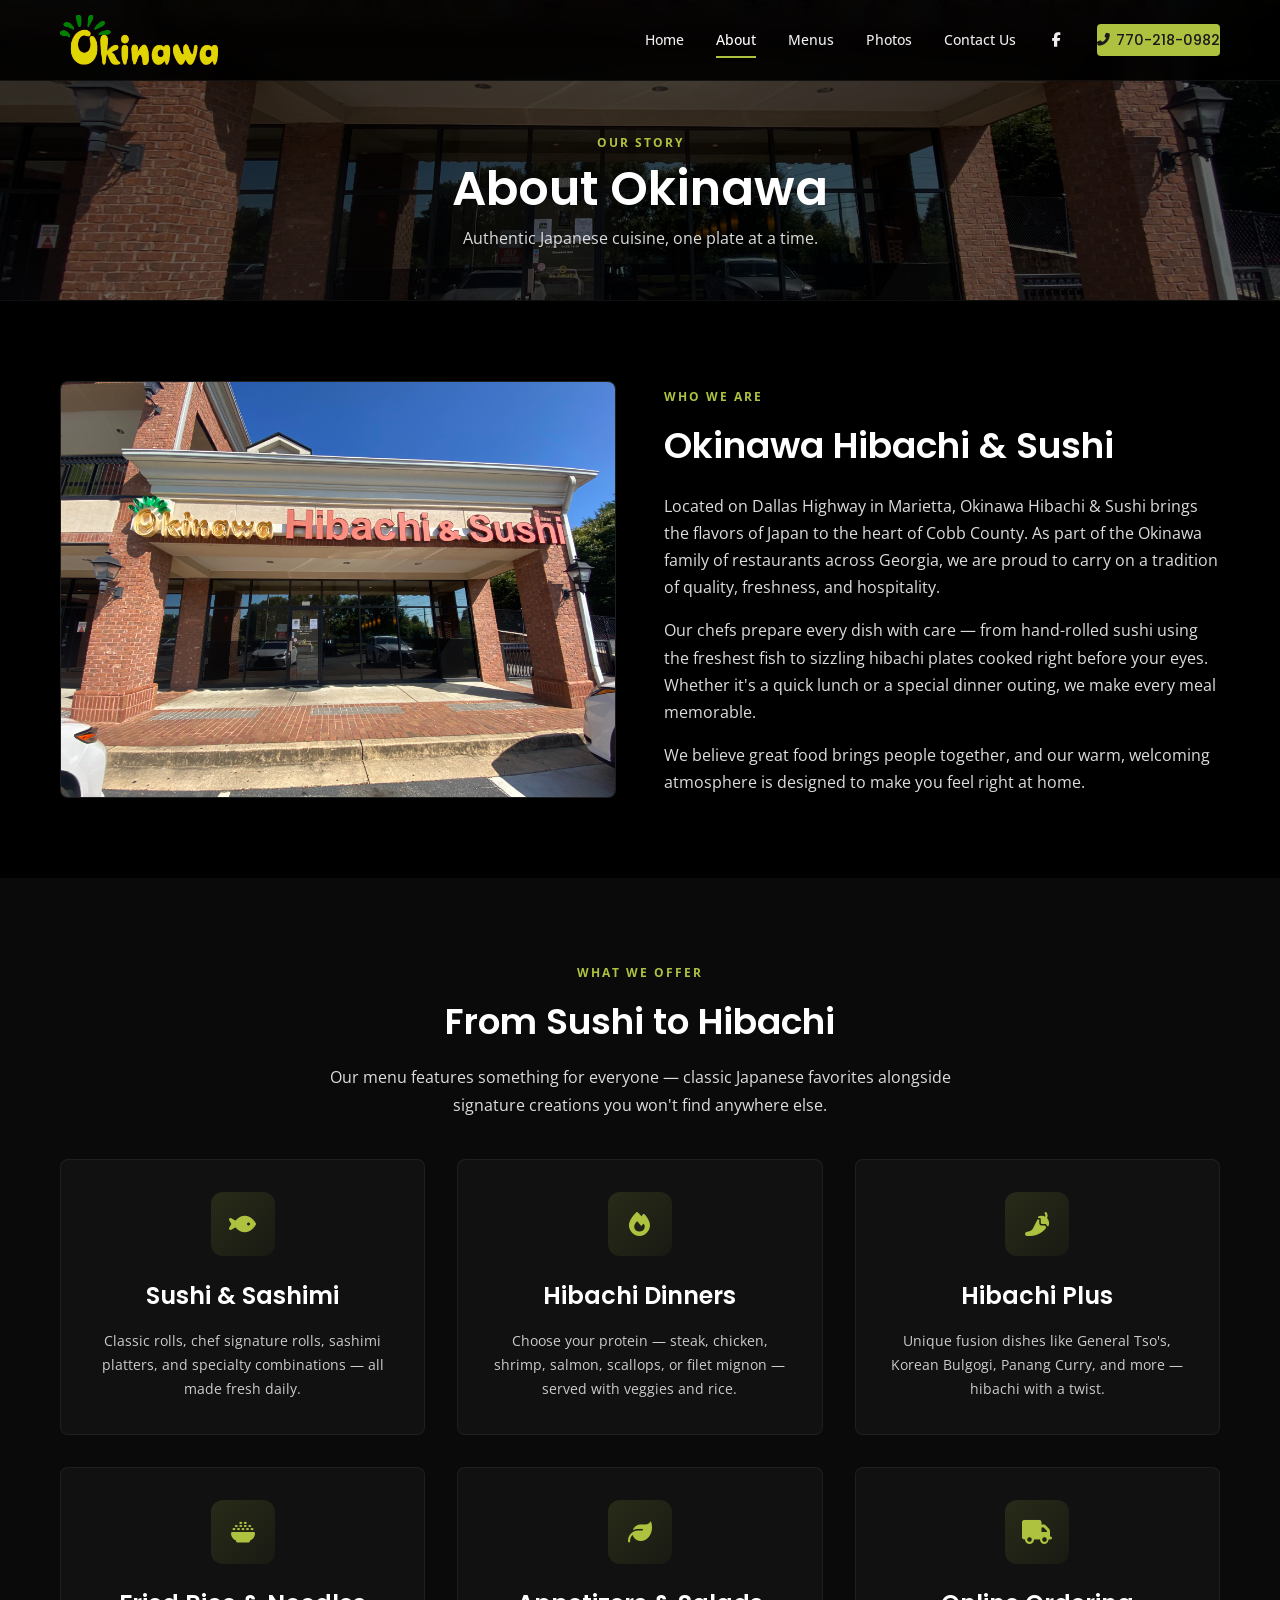
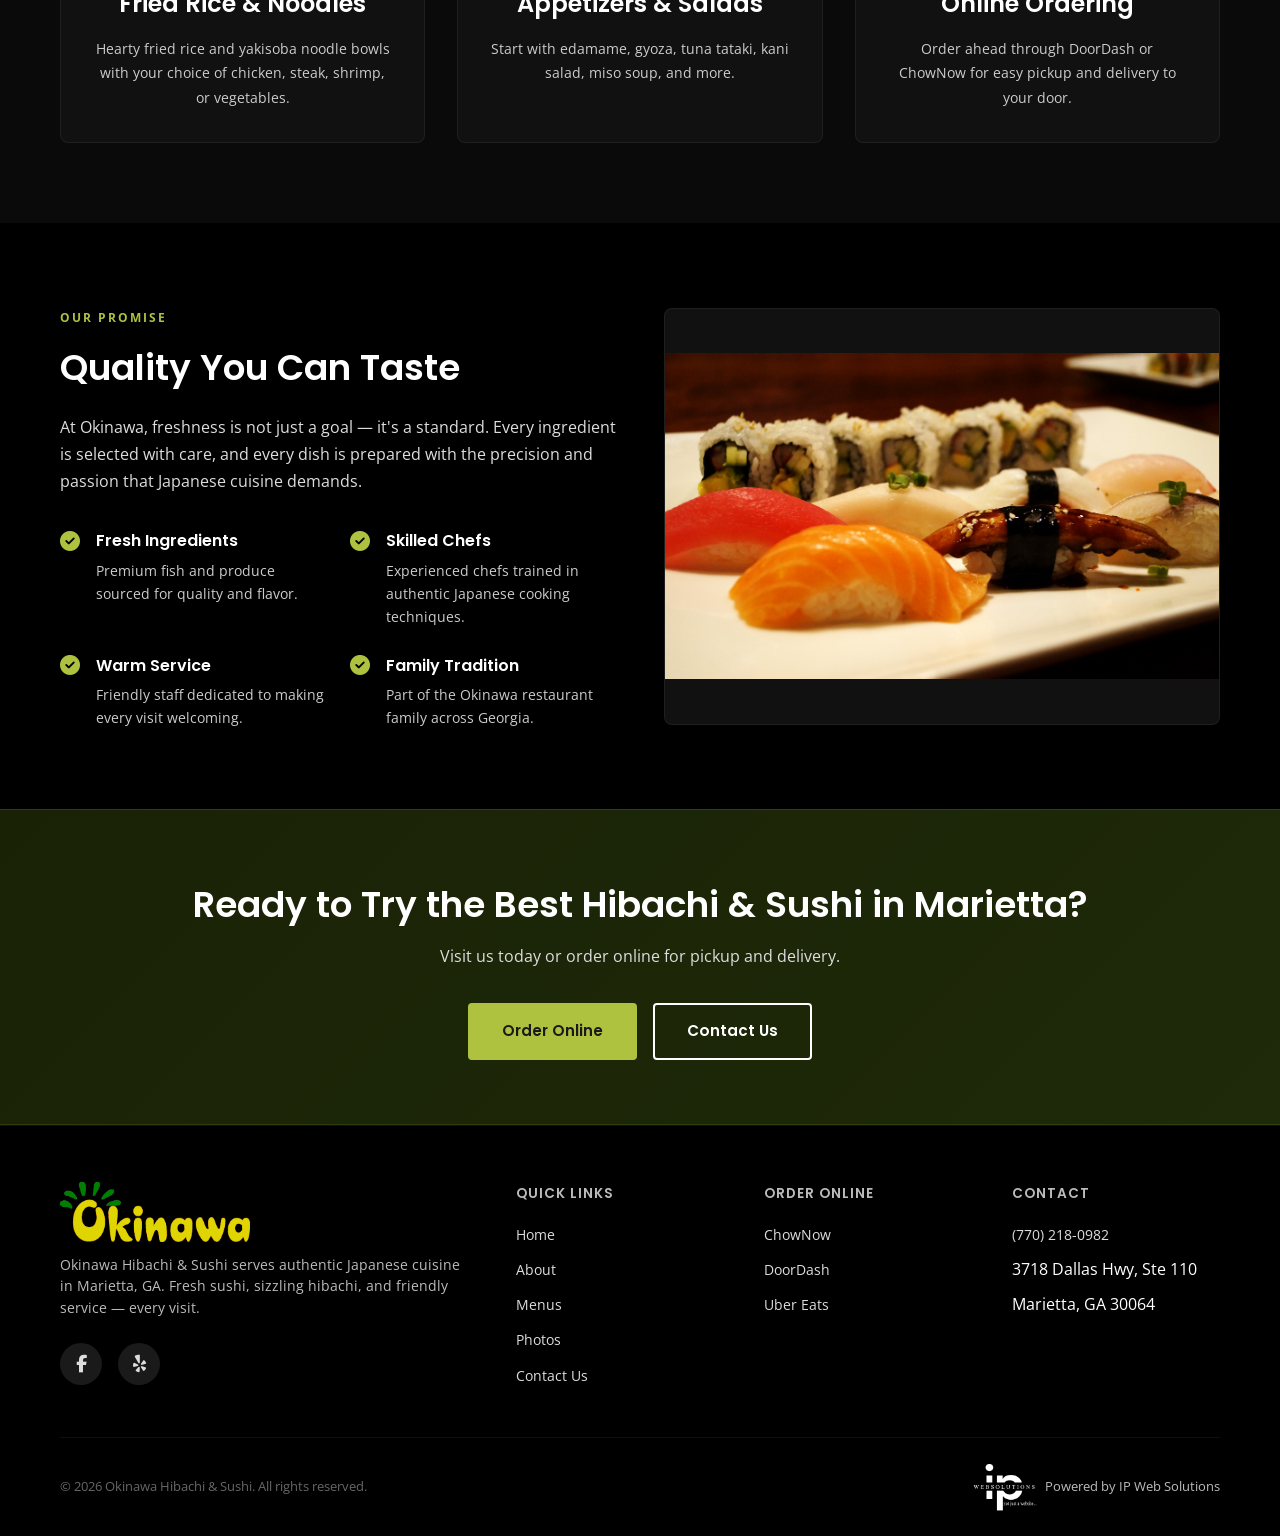
==== about.html @ beeb333f "Update site with new photos, SEO, GA4, and audit fixes - Add 26 new food photos from Serene (optimiz" ====
<!DOCTYPE html>
<html lang="en">
<head>
  <meta charset="UTF-8">
  <meta name="viewport" content="width=device-width, initial-scale=1.0">
  <title>About | Okinawa Hibachi &amp; Sushi — Marietta, GA</title>
  <meta name="description" content="Learn about Okinawa Hibachi &amp; Sushi in Marietta, GA. Authentic Japanese hibachi and sushi with fresh ingredients and expert preparation.">
  <link rel="canonical" href="https://okinawamarietta.com/about.html">
  <meta property="og:title" content="About | Okinawa Hibachi &amp; Sushi — Marietta, GA">
  <meta property="og:description" content="Learn about Okinawa Hibachi &amp; Sushi in Marietta, GA. Authentic Japanese hibachi and sushi with fresh ingredients and expert preparation.">
  <meta property="og:image" content="https://okinawamarietta.com/images/serene/storefront.jpg">
  <meta property="og:url" content="https://okinawamarietta.com/about.html">
  <meta property="og:type" content="website">
  <meta name="twitter:card" content="summary_large_image">
  <meta name="twitter:title" content="About | Okinawa Hibachi &amp; Sushi — Marietta, GA">
  <meta name="twitter:description" content="Learn about Okinawa Hibachi &amp; Sushi in Marietta, GA. Authentic Japanese hibachi and sushi with fresh ingredients and expert preparation.">
  <meta name="twitter:image" content="https://okinawamarietta.com/images/serene/storefront.jpg">
  <link rel="icon" type="image/png" sizes="32x32" href="favicon-32x32.png">
  <link rel="icon" type="image/png" sizes="16x16" href="favicon-16x16.png">
  <link rel="apple-touch-icon" sizes="180x180" href="apple-touch-icon.png">
  <link rel="preconnect" href="https://fonts.googleapis.com">
  <link rel="preconnect" href="https://fonts.gstatic.com" crossorigin>
  <link href="https://fonts.googleapis.com/css2?family=Open+Sans:wght@300;400;500;600;700&family=Poppins:wght@400;500;600;700;800&display=swap" rel="stylesheet">
  <link rel="stylesheet" href="https://cdnjs.cloudflare.com/ajax/libs/font-awesome/6.5.1/css/all.min.css">
  <link rel="stylesheet" href="css/styles.css?v=7179d9b1">
</head>
<body>

  <!-- Header -->
  <header class="header">
    <nav class="nav container">
      <a href="index.html" class="nav-logo"><img src="images/okinawa-logo.png" alt="Okinawa Hibachi &amp; Sushi" class="nav-logo-img"></a>
      <div class="nav-links">
        <a href="index.html">Home</a>
        <a href="about.html" class="active">About</a>
        <a href="menu.html">Menus</a>
        <a href="photos.html">Photos</a>
        <a href="contact.html">Contact Us</a>
        <a href="https://www.facebook.com/p/Okinawa-Hibachi-Sushi-100067176165063/" target="_blank" class="nav-social"><i class="fab fa-facebook-f"></i></a>
        <a href="tel:+17702180982" class="nav-phone"><i class="fas fa-phone-alt"></i> 770-218-0982</a>
      </div>
      <button class="hamburger" aria-label="Toggle menu">
        <span></span><span></span><span></span>
      </button>
    </nav>
    <div class="nav-overlay"></div>
  </header>

  <!-- Page Header -->
  <section class="page-header">
    <div class="page-header-bg" style="background-image:url('images/serene/storefront.jpg')"></div>
    <div class="container" style="position:relative;z-index:1;">
      <span class="section-badge">Our Story</span>
      <h1>About Okinawa</h1>
      <p>Authentic Japanese cuisine, one plate at a time.</p>
    </div>
  </section>

  <!-- About Content -->
  <section class="section-dark">
    <div class="container">
      <div class="about-grid">
        <div class="about-img reveal">
          <img src="images/serene/storefront.jpg" alt="Okinawa Hibachi &amp; Sushi storefront in Marietta, GA">
        </div>
        <div class="about-text reveal">
          <span class="section-badge">Who We Are</span>
          <h2>Okinawa Hibachi &amp; Sushi</h2>
          <p>Located on Dallas Highway in Marietta, Okinawa Hibachi &amp; Sushi brings the flavors of Japan to the heart of Cobb County. As part of the Okinawa family of restaurants across Georgia, we are proud to carry on a tradition of quality, freshness, and hospitality.</p>
          <p>Our chefs prepare every dish with care — from hand-rolled sushi using the freshest fish to sizzling hibachi plates cooked right before your eyes. Whether it's a quick lunch or a special dinner outing, we make every meal memorable.</p>
          <p>We believe great food brings people together, and our warm, welcoming atmosphere is designed to make you feel right at home.</p>
        </div>
      </div>
    </div>
  </section>

  <!-- What We Offer -->
  <section class="section-alt">
    <div class="container text-center">
      <span class="section-badge">What We Offer</span>
      <h2 class="section-heading">From Sushi to Hibachi</h2>
      <p class="section-sub mx-auto">Our menu features something for everyone — classic Japanese favorites alongside signature creations you won't find anywhere else.</p>
    </div>
    <div class="container">
      <div class="features-grid">
        <div class="feature-card reveal">
          <div class="feature-icon"><i class="fas fa-fish"></i></div>
          <h3>Sushi &amp; Sashimi</h3>
          <p>Classic rolls, chef signature rolls, sashimi platters, and specialty combinations — all made fresh daily.</p>
        </div>
        <div class="feature-card reveal">
          <div class="feature-icon"><i class="fas fa-fire"></i></div>
          <h3>Hibachi Dinners</h3>
          <p>Choose your protein — steak, chicken, shrimp, salmon, scallops, or filet mignon — served with veggies and rice.</p>
        </div>
        <div class="feature-card reveal">
          <div class="feature-icon"><i class="fas fa-pepper-hot"></i></div>
          <h3>Hibachi Plus</h3>
          <p>Unique fusion dishes like General Tso's, Korean Bulgogi, Panang Curry, and more — hibachi with a twist.</p>
        </div>
        <div class="feature-card reveal">
          <div class="feature-icon"><i class="fas fa-bowl-rice"></i></div>
          <h3>Fried Rice &amp; Noodles</h3>
          <p>Hearty fried rice and yakisoba noodle bowls with your choice of chicken, steak, shrimp, or vegetables.</p>
        </div>
        <div class="feature-card reveal">
          <div class="feature-icon"><i class="fas fa-leaf"></i></div>
          <h3>Appetizers &amp; Salads</h3>
          <p>Start with edamame, gyoza, tuna tataki, kani salad, miso soup, and more.</p>
        </div>
        <div class="feature-card reveal">
          <div class="feature-icon"><i class="fas fa-truck"></i></div>
          <h3>Online Ordering</h3>
          <p>Order ahead through DoorDash or ChowNow for easy pickup and delivery to your door.</p>
        </div>
      </div>
    </div>
  </section>

  <!-- Values -->
  <section class="section-dark">
    <div class="container">
      <div class="about-grid">
        <div class="about-text reveal">
          <span class="section-badge">Our Promise</span>
          <h2>Quality You Can Taste</h2>
          <p>At Okinawa, freshness is not just a goal — it's a standard. Every ingredient is selected with care, and every dish is prepared with the precision and passion that Japanese cuisine demands.</p>
          <div class="values-grid">
            <div class="value-item">
              <i class="fas fa-check-circle"></i>
              <div>
                <h4>Fresh Ingredients</h4>
                <p>Premium fish and produce sourced for quality and flavor.</p>
              </div>
            </div>
            <div class="value-item">
              <i class="fas fa-check-circle"></i>
              <div>
                <h4>Skilled Chefs</h4>
                <p>Experienced chefs trained in authentic Japanese cooking techniques.</p>
              </div>
            </div>
            <div class="value-item">
              <i class="fas fa-check-circle"></i>
              <div>
                <h4>Warm Service</h4>
                <p>Friendly staff dedicated to making every visit welcoming.</p>
              </div>
            </div>
            <div class="value-item">
              <i class="fas fa-check-circle"></i>
              <div>
                <h4>Family Tradition</h4>
                <p>Part of the Okinawa restaurant family across Georgia.</p>
              </div>
            </div>
          </div>
        </div>
        <div class="about-img reveal">
          <img loading="lazy" src="images/serene/nigiri-closeup-2.jpg" alt="Nigiri sushi closeup">
        </div>
      </div>
    </div>
  </section>

  <!-- CTA -->
  <section class="cta-section">
    <div class="container reveal">
      <h2>Ready to Try the Best Hibachi &amp; Sushi in Marietta?</h2>
      <p>Visit us today or order online for pickup and delivery.</p>
      <div style="display:flex;gap:1rem;justify-content:center;flex-wrap:wrap;margin-top:1.5rem;">
        <a href="https://order.online/store/OkinawaHibachiandSushi-214505" target="_blank" class="btn btn-primary">Order Online</a>
        <a href="contact.html" class="btn btn-secondary">Contact Us</a>
      </div>
    </div>
  </section>

  <!-- Footer -->
  <footer class="footer">
    <div class="container">
      <div class="footer-grid">
        <div class="footer-about">
          <div class="footer-logo"><img src="images/okinawa-logo.png" alt="Okinawa Hibachi &amp; Sushi" class="footer-logo-img"></div>
          <p>Okinawa Hibachi &amp; Sushi serves authentic Japanese cuisine in Marietta, GA. Fresh sushi, sizzling hibachi, and friendly service — every visit.</p>
          <div class="social-links">
            <a href="https://www.facebook.com/p/Okinawa-Hibachi-Sushi-100067176165063/" target="_blank" class="social-link" aria-label="Facebook"><i class="fab fa-facebook-f"></i></a>

            <a href="https://www.yelp.com/biz/okinawa-hibachi-and-sushi-marietta" target="_blank" class="social-link" aria-label="Yelp"><i class="fab fa-yelp"></i></a>
          </div>
        </div>
        <div class="footer-col">
          <h4>Quick Links</h4>
          <ul>
            <li><a href="index.html">Home</a></li>
            <li><a href="about.html">About</a></li>
            <li><a href="menu.html">Menus</a></li>
            <li><a href="photos.html">Photos</a></li>
            <li><a href="contact.html">Contact Us</a></li>
          </ul>
        </div>
        <div class="footer-col">
          <h4>Order Online</h4>
          <ul>
            <li><a href="https://order.online/store/OkinawaHibachiandSushi-214505" target="_blank">ChowNow</a></li>
            <li><a href="https://www.doordash.com/store/okinawa-hibachi-and-sushi-marietta-214505/" target="_blank">DoorDash</a></li>
            <li><a href="https://www.ubereats.com/store/okinawa-hibachi-and-sushi-marietta/-2jIXX8yRQKUT7azbcEYQg" target="_blank">Uber Eats</a></li>
          </ul>
        </div>
        <div class="footer-col">
          <h4>Contact</h4>
          <ul>
            <li><a href="tel:+17702180982" class="tel-link">(770) 218-0982</a></li>
            <li>3718 Dallas Hwy, Ste 110</li>
            <li>Marietta, GA 30064</li>
          </ul>
        </div>
      </div>
      <div class="footer-bottom">
        <span>&copy; 2026 Okinawa Hibachi &amp; Sushi. All rights reserved.</span>
        <a href="https://ipwebsolutions.com" target="_blank"><img src="images/ipw-logo-white.webp" alt="IP Web Solutions" class="ipw-logo"> Powered by IP Web Solutions</a>
      </div>
    </div>
  </footer>

  <button class="back-to-top" aria-label="Back to top"><i class="fas fa-chevron-up"></i></button>

  <div class="modal-overlay" id="modalOverlay">
    <div class="modal">
      <div class="modal-icon"><i class="fas fa-check"></i></div>
      <h3>Success</h3>
      <p>Your message has been sent.</p>
      <button class="btn btn-primary" onclick="closeModal()">Got It</button>
    </div>
  </div>

  <script src="js/main.js?v=df254678"></script>
  <script src="https://blue-panther-862989.hostingersite.com/api/tracker.js" data-business="okinawa-marietta" defer></script>
  <script src="https://blue-panther-862989.hostingersite.com/api/ga4.js" data-ga4="G-REPNMKKG5W" async></script>
</body>
</html>
---- css/styles.css ----
/* ========================================
   Okinawa Hibachi & Sushi — Marietta
   Dark theme + Green accent
   ======================================== */

/* --- Reset & Base --- */
*, *::before, *::after { box-sizing: border-box; margin: 0; padding: 0; }

html {
  scroll-behavior: smooth;
  font-size: 16px;
}

body {
  font-family: 'Open Sans', sans-serif;
  background: #000;
  color: #fff;
  line-height: 1.7;
  overflow-x: hidden;
}

a { color: #AEC240; text-decoration: none; transition: color .25s; }
a:hover { color: #C4D66E; }

img { max-width: 100%; height: auto; display: block; }

ul { list-style: none; }

.container {
  max-width: 1200px;
  margin: 0 auto;
  padding: 0 1.25rem;
}

/* --- Typography --- */
h1, h2, h3, h4 { font-family: 'Poppins', sans-serif; font-weight: 600; color: #fff; }
h1 { font-size: 3rem; line-height: 1.15; }
h2 { font-size: 2.25rem; margin-bottom: 1rem; }
h3 { font-size: 1.5rem; margin-bottom: .75rem; }
h4 { font-size: 1.1rem; }

.section-badge {
  display: inline-block;
  text-transform: uppercase;
  font-size: .75rem;
  font-weight: 700;
  letter-spacing: 2px;
  color: #AEC240;
  margin-bottom: .5rem;
}

.section-heading { margin-bottom: .75rem; }

.section-sub {
  color: #ddd;
  max-width: 640px;
  margin-bottom: 2.5rem;
}

/* --- Buttons --- */
.btn {
  display: inline-block;
  padding: .85rem 2rem;
  font-family: 'Poppins', sans-serif;
  font-size: .95rem;
  font-weight: 600;
  border-radius: 4px;
  border: 2px solid transparent;
  cursor: pointer;
  transition: all .3s ease;
  text-align: center;
}

.btn-primary {
  background: #AEC240;
  color: #1a1a1a;
  border-color: #AEC240;
}
.btn-primary:hover {
  background: #8BA830;
  border-color: #8BA830;
  color: #1a1a1a;
  transform: translateY(-2px);
  box-shadow: 0 6px 20px rgba(174,194,64,.35);
}

.btn-secondary {
  background: transparent;
  color: #fff;
  border-color: #fff;
}
.btn-secondary:hover {
  background: #fff;
  color: #2A2A2A;
  transform: translateY(-2px);
}

.btn-outline {
  background: transparent;
  color: #AEC240;
  border-color: #AEC240;
}
.btn-outline:hover {
  background: #AEC240;
  color: #1a1a1a;
  transform: translateY(-2px);
}

.btn-sm { padding: .55rem 1.25rem; font-size: .85rem; }

/* ========================================
   HEADER / NAV
   ======================================== */
.header {
  position: fixed;
  top: 0;
  left: 0;
  width: 100%;
  z-index: 1000;
  background: rgba(0,0,0,.92);
  backdrop-filter: blur(10px);
  -webkit-backdrop-filter: blur(10px);
  border-bottom: 1px solid rgba(255,255,255,.06);
  transition: background .3s, box-shadow .3s;
}
.header.scrolled {
  background: rgba(0,0,0,.98);
  box-shadow: 0 2px 20px rgba(0,0,0,.5);
}

.nav {
  display: flex;
  align-items: center;
  justify-content: space-between;
  height: 80px;
}

.nav-logo {
  display: flex;
  align-items: center;
  gap: .6rem;
  font-family: 'Poppins', sans-serif;
  font-weight: 700;
  font-size: 1.35rem;
  color: #fff;
}
.nav-logo span { color: #AEC240; }
.nav-logo-img { height: 50px; width: auto; }
.footer-logo-img { height: 60px; width: auto; margin-bottom: .5rem; }

.nav-links {
  display: flex;
  gap: 2rem;
  align-items: center;
}
.nav-links a {
  color: #eee;
  font-size: .9rem;
  font-weight: 500;
  position: relative;
  padding: .25rem 0;
  transition: color .25s;
}
.nav-links a::after {
  content: '';
  position: absolute;
  bottom: -2px;
  left: 0;
  width: 0;
  height: 2px;
  background: #AEC240;
  transition: width .3s;
}
.nav-links a:hover,
.nav-links a.active { color: #fff; }
.nav-links a:hover::after,
.nav-links a.active::after { width: 100%; }

.nav-cta {
  background: #AEC240;
  color: #1a1a1a !important;
  padding: .5rem 1.25rem;
  border-radius: 4px;
  font-weight: 600;
}
.nav-cta::after { display: none !important; }
.nav-cta:hover { background: #8BA830; color: #1a1a1a; }

/* Hamburger */
.hamburger {
  display: none;
  flex-direction: column;
  gap: 5px;
  cursor: pointer;
  z-index: 1001;
  background: none;
  border: none;
  padding: 4px;
}
.hamburger span {
  display: block;
  width: 26px;
  height: 2px;
  background: #fff;
  border-radius: 2px;
  transition: all .3s;
}
.hamburger.active span:nth-child(1) { transform: rotate(45deg) translate(5px, 5px); }
.hamburger.active span:nth-child(2) { opacity: 0; }
.hamburger.active span:nth-child(3) { transform: rotate(-45deg) translate(5px, -5px); }

.nav-overlay {
  position: fixed;
  inset: 0;
  background: rgba(0,0,0,.6);
  opacity: 0;
  visibility: hidden;
  transition: all .3s;
  z-index: 999;
}
.nav-overlay.active { opacity: 1; visibility: visible; }

/* ========================================
   NAV EXTRAS (phone + social)
   ======================================== */
.nav-phone {
  display: inline-flex;
  align-items: center;
  gap: .4rem;
  background: #AEC240;
  color: #1a1a1a !important;
  padding: .45rem 1rem;
  border-radius: 4px;
  font-weight: 700;
  font-size: .85rem;
  font-family: 'Poppins', sans-serif;
  transition: background .25s;
  white-space: nowrap;
}
.nav-phone::after { display: none !important; }
.nav-phone:hover { background: #8BA830; color: #1a1a1a !important; }
.nav-phone i { font-size: .8rem; }

.nav-social {
  font-size: 1.1rem;
  color: #eee !important;
  padding: .25rem !important;
}
.nav-social::after { display: none !important; }
.nav-social:hover { color: #AEC240 !important; }

/* ========================================
   ORDER BAR (homepage top)
   ======================================== */
.order-bar {
  background: #000;
  padding: 2.5rem 0;
  padding-top: calc(80px + 2.5rem);
  border-bottom: 1px solid rgba(255,255,255,.06);
}
.order-columns {
  display: flex;
  justify-content: center;
  gap: 3rem;
  flex-wrap: wrap;
}
.order-col {
  text-align: center;
}
.order-label {
  font-family: 'Poppins', sans-serif;
  font-size: 1rem;
  font-weight: 600;
  color: #fff;
  margin-bottom: .75rem;
  text-transform: uppercase;
  letter-spacing: 1px;
}
.order-box-btn {
  display: inline-block;
  background: #AEC240;
  color: #1a1a1a;
  font-family: 'Poppins', sans-serif;
  font-weight: 700;
  font-size: .9rem;
  padding: .7rem 2rem;
  border-radius: 4px;
  letter-spacing: 1px;
  transition: background .25s, transform .25s;
}
.order-box-btn:hover {
  background: #8BA830;
  color: #1a1a1a;
  transform: translateY(-2px);
}
.order-col-btns {
  display: flex;
  gap: .75rem;
  justify-content: center;
}

/* ========================================
   FOOD ROW (3 photos across, homepage)
   ======================================== */
.food-row {
  padding: 0;
}
.food-row-grid {
  display: grid;
  grid-template-columns: repeat(3, 1fr);
  gap: 0;
}
.food-row-item {
  overflow: hidden;
  aspect-ratio: 4/3;
}
.food-row-item img {
  width: 100%;
  height: 100%;
  object-fit: cover;
  transition: transform .4s;
}
.food-row-item:hover img {
  transform: scale(1.05);
}

/* ========================================
   NAME SECTION (Okinawa Marietta + phone)
   ======================================== */
.name-section {
  background: #000;
  padding: 3rem 0;
}
.restaurant-name {
  font-family: 'Poppins', sans-serif;
  font-size: 3.5rem;
  font-weight: 800;
  color: #fff;
  margin-bottom: 1rem;
  letter-spacing: 1px;
}
.phone-btn {
  display: inline-flex;
  align-items: center;
  gap: .5rem;
  background: #AEC240;
  color: #1a1a1a !important;
  font-family: 'Poppins', sans-serif;
  font-weight: 700;
  font-size: 1.1rem;
  padding: .75rem 2rem;
  border-radius: 4px;
  transition: background .25s, transform .25s;
  pointer-events: auto;
  cursor: pointer;
}
.phone-btn:hover {
  background: #8BA830;
  color: #1a1a1a !important;
  transform: translateY(-2px);
}
.phone-btn i { font-size: 1rem; }

/* ========================================
   FOOD GALLERY (homepage bottom)
   ======================================== */
.food-gallery-home {
  background: #000;
  padding: 0 0 3rem;
}
.food-gallery-grid {
  display: grid;
  grid-template-columns: repeat(3, 1fr);
  gap: 1rem;
}
.food-gallery-item {
  aspect-ratio: 4/3;
  border-radius: 8px;
  overflow: hidden;
  background: #111;
}
.food-gallery-item img {
  width: 100%;
  height: 100%;
  object-fit: cover;
  transition: transform .4s;
}
.food-gallery-item:hover img {
  transform: scale(1.05);
}

/* ========================================
   HERO
   ======================================== */
.hero {
  position: relative;
  min-height: 92vh;
  display: flex;
  align-items: center;
  overflow: hidden;
  padding-top: 80px;
}
.hero-bg {
  position: absolute;
  inset: 0;
  background: url('../images/food-08.jpg') center/cover no-repeat;
  z-index: 0;
}
.hero-bg::after {
  content: '';
  position: absolute;
  inset: 0;
  background: rgba(0,0,0,.7);
}

.hero-content {
  position: relative;
  z-index: 1;
  max-width: 700px;
}
.hero-badge {
  display: inline-block;
  font-size: .75rem;
  font-weight: 700;
  text-transform: uppercase;
  letter-spacing: 3px;
  color: #AEC240;
  margin-bottom: 1rem;
  border: 1px solid rgba(174,194,64,.3);
  padding: .4rem 1rem;
  border-radius: 3px;
}

.hero h1 span { color: #AEC240; }

.hero p {
  font-size: 1.15rem;
  color: #ddd;
  margin: 1.25rem 0 2rem;
  max-width: 540px;
}

.hero-btns {
  display: flex;
  gap: 1rem;
  flex-wrap: wrap;
}

.hero-decor {
  position: absolute;
  right: -40px;
  top: 50%;
  transform: translateY(-50%);
  width: 500px;
  height: 500px;
  border-radius: 50%;
  border: 1px solid rgba(174,194,64,.1);
  z-index: 0;
}
.hero-decor::before {
  content: '';
  position: absolute;
  inset: 40px;
  border-radius: 50%;
  border: 1px solid rgba(174,194,64,.07);
}

/* ========================================
   ANNOUNCEMENT BAR
   ======================================== */
.announce-bar {
  background: #AEC240;
  padding: .75rem 0;
  text-align: center;
}
.announce-bar p {
  color: #1a1a1a;
  font-size: .9rem;
  font-weight: 500;
}
.announce-bar a {
  color: #1a1a1a;
  font-weight: 700;
  text-decoration: underline;
}
.announce-bar a:hover { color: #333; }
.announce-bar i { margin-right: .25rem; }

/* ========================================
   FOOD SHOWCASE
   ======================================== */
.showcase-grid {
  display: grid;
  grid-template-columns: repeat(4, 1fr);
  gap: 1.5rem;
}
.showcase-item {
  text-align: center;
  transition: transform .3s;
}
.showcase-item:hover { transform: translateY(-4px); }
.showcase-item img {
  width: 100%;
  aspect-ratio: 1;
  object-fit: cover;
  border-radius: 12px;
  border: 2px solid rgba(255,255,255,.06);
  margin-bottom: .75rem;
}
.showcase-item h4 {
  font-size: .95rem;
  color: #fff;
  font-weight: 600;
}

/* ========================================
   INFO BAR
   ======================================== */
.info-bar {
  background: #111;
  border-top: 1px solid rgba(255,255,255,.06);
  border-bottom: 1px solid rgba(255,255,255,.06);
  padding: 2.5rem 0;
}
.info-grid {
  display: grid;
  grid-template-columns: repeat(3, 1fr);
  gap: 2rem;
  text-align: center;
}
.info-item i {
  font-size: 1.5rem;
  color: #AEC240;
  margin-bottom: .5rem;
}
.info-item h4 {
  font-size: .9rem;
  text-transform: uppercase;
  letter-spacing: 1px;
  margin-bottom: .25rem;
  color: #ccc;
}
.info-item p { color: #fff; font-size: .95rem; }

/* ========================================
   SECTIONS — Shared
   ======================================== */
section { padding: 5rem 0; }
.section-dark { background: #000; }
.section-darker { background: #000; }
.section-alt { background: #0a0a0a; }

.text-center { text-align: center; }
.mx-auto { margin-left: auto; margin-right: auto; }

/* ========================================
   FEATURE CARDS
   ======================================== */
.features-grid {
  display: grid;
  grid-template-columns: repeat(3, 1fr);
  gap: 2rem;
}
.feature-card {
  background: #111;
  border: 1px solid rgba(255,255,255,.06);
  border-radius: 8px;
  padding: 2rem;
  text-align: center;
  transition: transform .3s, border-color .3s, box-shadow .3s;
}
.feature-card:hover {
  transform: translateY(-6px);
  border-color: rgba(174,194,64,.3);
  box-shadow: 0 10px 30px rgba(0,0,0,.3);
}
.feature-icon {
  width: 64px;
  height: 64px;
  border-radius: 12px;
  background: linear-gradient(135deg, rgba(174,194,64,.15), rgba(174,194,64,.05));
  display: flex;
  align-items: center;
  justify-content: center;
  margin: 0 auto 1.25rem;
  font-size: 1.5rem;
  color: #AEC240;
}
.feature-card p { color: #ccc; font-size: .9rem; }

/* ========================================
   HOURS SECTION
   ======================================== */
.hours-grid {
  display: grid;
  grid-template-columns: repeat(2, 1fr);
  gap: 3rem;
  align-items: center;
}
.hours-table {
  width: 100%;
  border-collapse: collapse;
}
.hours-table tr { border-bottom: 1px solid rgba(255,255,255,.06); }
.hours-table td {
  padding: .85rem 0;
  font-size: .95rem;
}
.hours-table td:first-child { font-weight: 600; color: #fff; }
.hours-table td:last-child { text-align: right; color: #ddd; }
.hours-table tr.closed td:last-child { color: #e53935; }

.hours-card {
  background: #111;
  border: 1px solid rgba(255,255,255,.06);
  border-radius: 8px;
  padding: 2.5rem;
}
.hours-card h3 { margin-bottom: 1.5rem; }

/* ========================================
   ORDER ONLINE SECTION
   ======================================== */
.order-section { text-align: center; }
.order-btns {
  display: flex;
  justify-content: center;
  gap: 1.25rem;
  flex-wrap: wrap;
  margin-top: 2rem;
}
.order-btn {
  display: inline-flex;
  align-items: center;
  gap: 1rem;
  padding: 1.25rem 2rem;
  background: #111;
  border: 1px solid rgba(255,255,255,.08);
  border-radius: 10px;
  color: #fff;
  font-family: 'Poppins', sans-serif;
  transition: all .3s;
  min-width: 240px;
}
.order-btn:hover {
  border-color: #AEC240;
  transform: translateY(-3px);
  box-shadow: 0 8px 25px rgba(0,0,0,.3);
  color: #fff;
}
.order-btn i { font-size: 1.5rem; color: #AEC240; flex-shrink: 0; }
.order-btn strong { display: block; font-size: 1rem; font-weight: 600; }
.order-btn small { display: block; font-size: .78rem; color: #bbb; font-weight: 400; margin-top: .1rem; }
.order-btn-accent {
  background: #AEC240;
  border-color: #AEC240;
  color: #1a1a1a;
}
.order-btn-accent i { color: #1a1a1a; }
.order-btn-accent strong { color: #1a1a1a; }
.order-btn-accent small { color: rgba(26,26,26,.6); }
.order-btn-accent:hover {
  background: #8BA830;
  border-color: #8BA830;
  color: #1a1a1a;
}

/* ========================================
   ABOUT PAGE
   ======================================== */
.about-grid {
  display: grid;
  grid-template-columns: 1fr 1fr;
  gap: 3rem;
  align-items: center;
}
.about-img {
  border-radius: 8px;
  overflow: hidden;
  background: #111;
  aspect-ratio: 4/3;
  display: flex;
  align-items: center;
  justify-content: center;
  border: 1px solid rgba(255,255,255,.06);
}
.about-img-placeholder {
  color: #555;
  font-size: .9rem;
  text-align: center;
  padding: 2rem;
}
.about-text p { color: #ddd; margin-bottom: 1rem; }
.about-text p:last-child { margin-bottom: 0; }

.values-grid {
  display: grid;
  grid-template-columns: repeat(2, 1fr);
  gap: 1.5rem;
  margin-top: 2rem;
}
.value-item {
  display: flex;
  gap: 1rem;
  align-items: flex-start;
}
.value-item i {
  color: #AEC240;
  font-size: 1.25rem;
  margin-top: .2rem;
  flex-shrink: 0;
}
.value-item h4 { margin-bottom: .25rem; font-size: 1rem; }
.value-item p { color: #ccc; font-size: .85rem; }

/* ========================================
   MENU PAGE
   ======================================== */
.menu-nav {
  display: flex;
  justify-content: center;
  flex-wrap: wrap;
  gap: .5rem;
  margin-bottom: 3rem;
}
.menu-nav-btn {
  padding: .55rem 1.25rem;
  background: #111;
  border: 1px solid rgba(255,255,255,.08);
  border-radius: 4px;
  color: #eee;
  font-family: 'Poppins', sans-serif;
  font-size: .8rem;
  font-weight: 600;
  cursor: pointer;
  transition: all .25s;
}
.menu-nav-btn:hover,
.menu-nav-btn.active {
  background: #AEC240;
  border-color: #AEC240;
  color: #1a1a1a;
}

.menu-category { margin-bottom: 3.5rem; }
.menu-category-header {
  display: flex;
  align-items: center;
  gap: 1rem;
  margin-bottom: 1.5rem;
  padding-bottom: .75rem;
  border-bottom: 2px solid rgba(174,194,64,.25);
}
.menu-category-header i { color: #AEC240; font-size: 1.25rem; }
.menu-category-header h3 { margin-bottom: 0; color: #AEC240; }

.menu-items {
  display: grid;
  grid-template-columns: repeat(2, 1fr);
  gap: 1rem;
}
.menu-item {
  display: flex;
  justify-content: space-between;
  align-items: baseline;
  padding: .85rem 1rem;
  background: #111;
  border-radius: 6px;
  border: 1px solid rgba(255,255,255,.04);
  transition: border-color .25s;
}
.menu-item:hover { border-color: rgba(174,194,64,.2); }
.menu-item-name { color: #fff; font-size: .9rem; font-weight: 500; }
.menu-item-price { color: #AEC240; font-weight: 700; font-size: .9rem; white-space: nowrap; margin-left: 1rem; }

.menu-item-desc {
  color: #777;
  font-size: .8rem;
  margin-top: .15rem;
}

/* ========================================
   MENU IMAGES (tabbed layout)
   ======================================== */
.menu-img-grid {
  display: flex;
  flex-direction: column;
  gap: 1.5rem;
  max-width: 800px;
  margin: 0 auto;
}
.menu-img-grid img {
  width: 100%;
  height: auto;
  border-radius: 8px;
  border: 1px solid rgba(255,255,255,.08);
  background: #fff;
}

/* ========================================
   GALLERY PAGE
   ======================================== */
.gallery-grid {
  display: grid;
  grid-template-columns: repeat(3, 1fr);
  gap: 1rem;
}
.gallery-item {
  aspect-ratio: 4/3;
  border-radius: 8px;
  overflow: hidden;
  background: #111;
  border: 1px solid rgba(255,255,255,.06);
  display: flex;
  align-items: center;
  justify-content: center;
  transition: transform .3s, box-shadow .3s;
}
.gallery-item:hover {
  transform: scale(1.03);
  box-shadow: 0 10px 30px rgba(0,0,0,.4);
}
.gallery-item img {
  width: 100%;
  height: 100%;
  object-fit: cover;
}
.gallery-placeholder {
  color: #555;
  font-size: .85rem;
  text-align: center;
}
/* ========================================
   CONTACT PAGE
   ======================================== */
.contact-grid {
  display: grid;
  grid-template-columns: 1fr 1fr;
  gap: 3rem;
}
.contact-info-card {
  background: #111;
  border: 1px solid rgba(255,255,255,.06);
  border-radius: 8px;
  padding: 2rem;
  margin-bottom: 1.5rem;
}
.contact-info-item {
  display: flex;
  gap: 1rem;
  margin-bottom: 1.5rem;
  align-items: flex-start;
}
.contact-info-item:last-child { margin-bottom: 0; }
.contact-info-item i {
  color: #AEC240;
  font-size: 1.2rem;
  margin-top: .15rem;
  flex-shrink: 0;
  width: 24px;
  text-align: center;
}
.contact-info-item h4 { margin-bottom: .15rem; font-size: .95rem; }
.contact-info-item p { color: #ddd; font-size: .9rem; }
.contact-info-item a { color: #ddd; }
.contact-info-item a:hover { color: #AEC240; }

.contact-form {
  background: #111;
  border: 1px solid rgba(255,255,255,.06);
  border-radius: 8px;
  padding: 2.5rem;
}
.contact-form h3 { margin-bottom: 1.5rem; }

.form-row {
  display: grid;
  grid-template-columns: 1fr 1fr;
  gap: 1rem;
}
.form-group { margin-bottom: 1.25rem; }
.form-group label {
  display: block;
  font-size: .85rem;
  font-weight: 600;
  color: #eee;
  margin-bottom: .4rem;
}
.form-group input,
.form-group textarea,
.form-group select {
  width: 100%;
  padding: .75rem 1rem;
  background: #1a1a1a;
  border: 1px solid rgba(255,255,255,.1);
  border-radius: 4px;
  color: #fff;
  font-family: 'Open Sans', sans-serif;
  font-size: .9rem;
  transition: border-color .25s;
}
.form-group input:focus,
.form-group textarea:focus,
.form-group select:focus {
  outline: none;
  border-color: #AEC240;
}
.form-group textarea { resize: vertical; min-height: 100px; }
.form-group .error-msg {
  color: #e53935;
  font-size: .78rem;
  margin-top: .25rem;
  display: none;
}
.form-group.has-error input,
.form-group.has-error textarea {
  border-color: #e53935;
}
.form-group.has-error .error-msg { display: block; }

.form-submit { margin-top: .5rem; }
.form-submit .btn { width: 100%; padding: .9rem; }

/* Map */
.map-wrap {
  border-radius: 8px;
  overflow: hidden;
  border: 1px solid rgba(255,255,255,.06);
  margin-top: 1.5rem;
}
.map-wrap iframe {
  width: 100%;
  height: 280px;
  border: 0;
  filter: grayscale(.8) invert(.92) contrast(1.1);
}

/* Social links */
.social-links {
  display: flex;
  gap: 1rem;
  margin-top: 1.5rem;
}
.social-link {
  width: 42px;
  height: 42px;
  display: flex;
  align-items: center;
  justify-content: center;
  border-radius: 50%;
  background: #1a1a1a;
  color: #ddd;
  font-size: 1.1rem;
  transition: all .25s;
}
.social-link:hover {
  background: #AEC240;
  color: #fff;
}

/* ========================================
   HOME CONTACT FORM
   ======================================== */
.contact-form-home {
  max-width: 800px;
  margin: 0 auto;
  background: #111;
  border: 1px solid rgba(255,255,255,.06);
  border-radius: 8px;
  padding: 2.5rem;
}
.form-row-3 {
  display: grid;
  grid-template-columns: repeat(3, 1fr);
  gap: 1rem;
}

/* ========================================
   CTA / NEWSLETTER
   ======================================== */
.cta-section {
  background: linear-gradient(135deg, #1a2205, #1e2a0a);
  text-align: center;
  padding: 4rem 0;
  border-top: 1px solid rgba(174,194,64,.15);
  border-bottom: 1px solid rgba(174,194,64,.15);
}
.cta-section h2 { margin-bottom: .5rem; }
.cta-section p { color: #ddd; margin-bottom: 2rem; }

.newsletter-form {
  display: flex;
  max-width: 500px;
  margin: 0 auto;
  gap: .5rem;
}
.newsletter-form input {
  flex: 1;
  padding: .8rem 1.25rem;
  background: #111;
  border: 1px solid rgba(255,255,255,.1);
  border-radius: 4px;
  color: #fff;
  font-size: .9rem;
}
.newsletter-form input:focus { outline: none; border-color: #AEC240; }
.newsletter-form .btn { white-space: nowrap; }

/* ========================================
   FOOTER
   ======================================== */
.footer {
  background: #000;
  border-top: 1px solid rgba(255,255,255,.06);
  padding: 3.5rem 0 1.5rem;
}
.footer-grid {
  display: grid;
  grid-template-columns: 2fr 1fr 1fr 1fr;
  gap: 2.5rem;
  margin-bottom: 2.5rem;
}
.footer-about p { color: #bbb; font-size: .85rem; margin-top: .75rem; line-height: 1.6; }
.footer-logo {
  font-family: 'Poppins', sans-serif;
  font-size: 1.2rem;
  font-weight: 700;
  color: #fff;
}
.footer-logo span { color: #AEC240; }

.footer-col h4 {
  font-size: .85rem;
  text-transform: uppercase;
  letter-spacing: 1px;
  color: #bbb;
  margin-bottom: 1rem;
}
.footer-col ul li { margin-bottom: .5rem; }
.footer-col ul li a { color: #ddd; font-size: .85rem; transition: color .2s; }
.footer-col ul li a:hover { color: #AEC240; }

.footer-bottom {
  border-top: 1px solid rgba(255,255,255,.06);
  padding-top: 1.5rem;
  display: flex;
  justify-content: space-between;
  align-items: center;
  font-size: .8rem;
  color: #666;
}
.footer-bottom a { color: #bbb; display: inline-flex; align-items: center; gap: .4rem; }
.footer-bottom a:hover { color: #AEC240; }
.footer-bottom .ipw-logo { height: 50px; width: auto; display: inline-block; filter: invert(1); transition: opacity .25s; }
.footer-bottom a:hover .ipw-logo { opacity: .8; }

/* ========================================
   PAGE HEADER (inner pages)
   ======================================== */
.page-header {
  padding: 8rem 0 3rem;
  text-align: center;
  background: #000;
  border-bottom: 1px solid rgba(255,255,255,.06);
  position: relative;
  overflow: hidden;
}
.page-header-bg {
  position: absolute;
  inset: 0;
  background-size: cover;
  background-position: center;
  opacity: .4;
}
.page-header h1 { margin-bottom: .5rem; }
.page-header p { color: #ddd; }

/* ========================================
   SCROLL REVEAL
   ======================================== */
.reveal {
  opacity: 0;
  transform: translateY(30px);
  transition: opacity .6s ease, transform .6s ease;
}
.reveal.visible {
  opacity: 1;
  transform: translateY(0);
}

/* ========================================
   BACK TO TOP
   ======================================== */
.back-to-top {
  position: fixed;
  bottom: 2rem;
  right: 2rem;
  width: 44px;
  height: 44px;
  border-radius: 50%;
  background: #AEC240;
  color: #1a1a1a;
  border: none;
  cursor: pointer;
  font-size: 1.1rem;
  display: flex;
  align-items: center;
  justify-content: center;
  opacity: 0;
  visibility: hidden;
  transition: all .3s;
  z-index: 900;
  box-shadow: 0 4px 15px rgba(174,194,64,.3);
}
.back-to-top.visible { opacity: 1; visibility: visible; }
.back-to-top:hover { transform: translateY(-3px); }

/* ========================================
   MODAL
   ======================================== */
.modal-overlay {
  position: fixed;
  inset: 0;
  background: rgba(0,0,0,.7);
  display: flex;
  align-items: center;
  justify-content: center;
  z-index: 2000;
  opacity: 0;
  visibility: hidden;
  transition: all .3s;
}
.modal-overlay.active { opacity: 1; visibility: visible; }

.modal {
  background: #111;
  border: 1px solid rgba(255,255,255,.08);
  border-radius: 12px;
  padding: 2.5rem;
  max-width: 420px;
  width: 90%;
  text-align: center;
}
.modal-icon {
  width: 60px;
  height: 60px;
  border-radius: 50%;
  background: rgba(34,197,94,.15);
  display: flex;
  align-items: center;
  justify-content: center;
  margin: 0 auto 1rem;
  font-size: 1.5rem;
  color: #22c55e;
}
.modal-icon.error { background: rgba(229,57,53,.15); color: #e53935; }
.modal h3 { margin-bottom: .5rem; }
.modal p { color: #ddd; font-size: .9rem; margin-bottom: 1.5rem; }
.modal .btn { min-width: 140px; }

/* ========================================
   RESPONSIVE
   ======================================== */
@media (max-width: 1024px) {
  .features-grid { grid-template-columns: repeat(2, 1fr); }
  .footer-grid { grid-template-columns: 1fr 1fr; gap: 2rem; }
  .gallery-grid { grid-template-columns: repeat(2, 1fr); }
  .showcase-grid { grid-template-columns: repeat(2, 1fr); }
}

@media (max-width: 768px) {
  html { font-size: 15px; }
  h1 { font-size: 2.25rem; }
  h2 { font-size: 1.75rem; }
  section { padding: 3.5rem 0; }

  /* Nav mobile */
  .hamburger { display: flex; }
  .nav-links {
    position: fixed;
    top: 0;
    right: -100%;
    width: 280px;
    height: 100vh;
    background: #0a0a0a;
    flex-direction: column;
    padding: 5rem 2rem 2rem;
    gap: 0;
    transition: right .3s;
    z-index: 1000;
    border-left: 1px solid rgba(255,255,255,.06);
  }
  .nav-links.open { right: 0; }
  .nav-links a {
    padding: .9rem 0;
    font-size: 1rem;
    width: 100%;
    border-bottom: 1px solid rgba(255,255,255,.04);
  }
  .nav-links a::after { display: none; }
  .nav-cta { margin-top: 1rem; text-align: center; }
  .nav-phone { margin-top: .5rem; justify-content: center; }

  /* Order bar */
  .order-bar { padding-top: calc(80px + 1.5rem); padding-bottom: 1.5rem; }
  .order-columns { gap: 1.5rem; }

  /* Food row */
  .food-row-grid { grid-template-columns: 1fr; }
  .food-row-item { aspect-ratio: 16/9; }

  /* Name section */
  .restaurant-name { font-size: 2.25rem; }

  /* Food gallery */
  .food-gallery-grid { grid-template-columns: 1fr 1fr; }

  /* Hero */
  .hero { min-height: 80vh; }
  .hero-decor { display: none; }
  .hero-btns { flex-direction: column; }
  .hero-btns .btn { text-align: center; }

  /* Info bar */
  .info-grid { grid-template-columns: 1fr; gap: 1.5rem; }

  /* Grids */
  .features-grid { grid-template-columns: 1fr; }
  .hours-grid { grid-template-columns: 1fr; }
  .about-grid { grid-template-columns: 1fr; }
  .contact-grid { grid-template-columns: 1fr; }
  .menu-items { grid-template-columns: 1fr; }
  .values-grid { grid-template-columns: 1fr; }
  .form-row { grid-template-columns: 1fr; }
  .form-row-3 { grid-template-columns: 1fr; }

  /* Gallery + Showcase */
  .gallery-grid { grid-template-columns: 1fr 1fr; }
  .showcase-grid { grid-template-columns: repeat(2, 1fr); gap: 1rem; }
  .announce-bar p { font-size: .8rem; }

  /* Footer */
  .footer-grid { grid-template-columns: 1fr; gap: 1.5rem; }
  .footer-bottom { flex-direction: column; gap: .5rem; text-align: center; }

  /* Newsletter */
  .newsletter-form { flex-direction: column; }
}

/* Tel links — plain text on desktop, clickable on mobile */
.tel-link { pointer-events: none; color: inherit; cursor: default; text-decoration: none; }
.tel-link.phone-btn { pointer-events: auto; cursor: pointer; }
@media (max-width: 768px) {
  .tel-link { pointer-events: auto; cursor: pointer; }
}

@media (max-width: 480px) {
  h1 { font-size: 1.85rem; }
  .gallery-grid { grid-template-columns: 1fr; }
  .order-btns { flex-direction: column; align-items: stretch; }
  .order-btn { width: 100%; min-width: 0; justify-content: center; }
  .order-col-btns { flex-direction: column; }
  .order-box-btn { font-size: .8rem; padding: .6rem 1.5rem; }
  .food-gallery-grid { grid-template-columns: 1fr; }
  .restaurant-name { font-size: 1.85rem; }
}
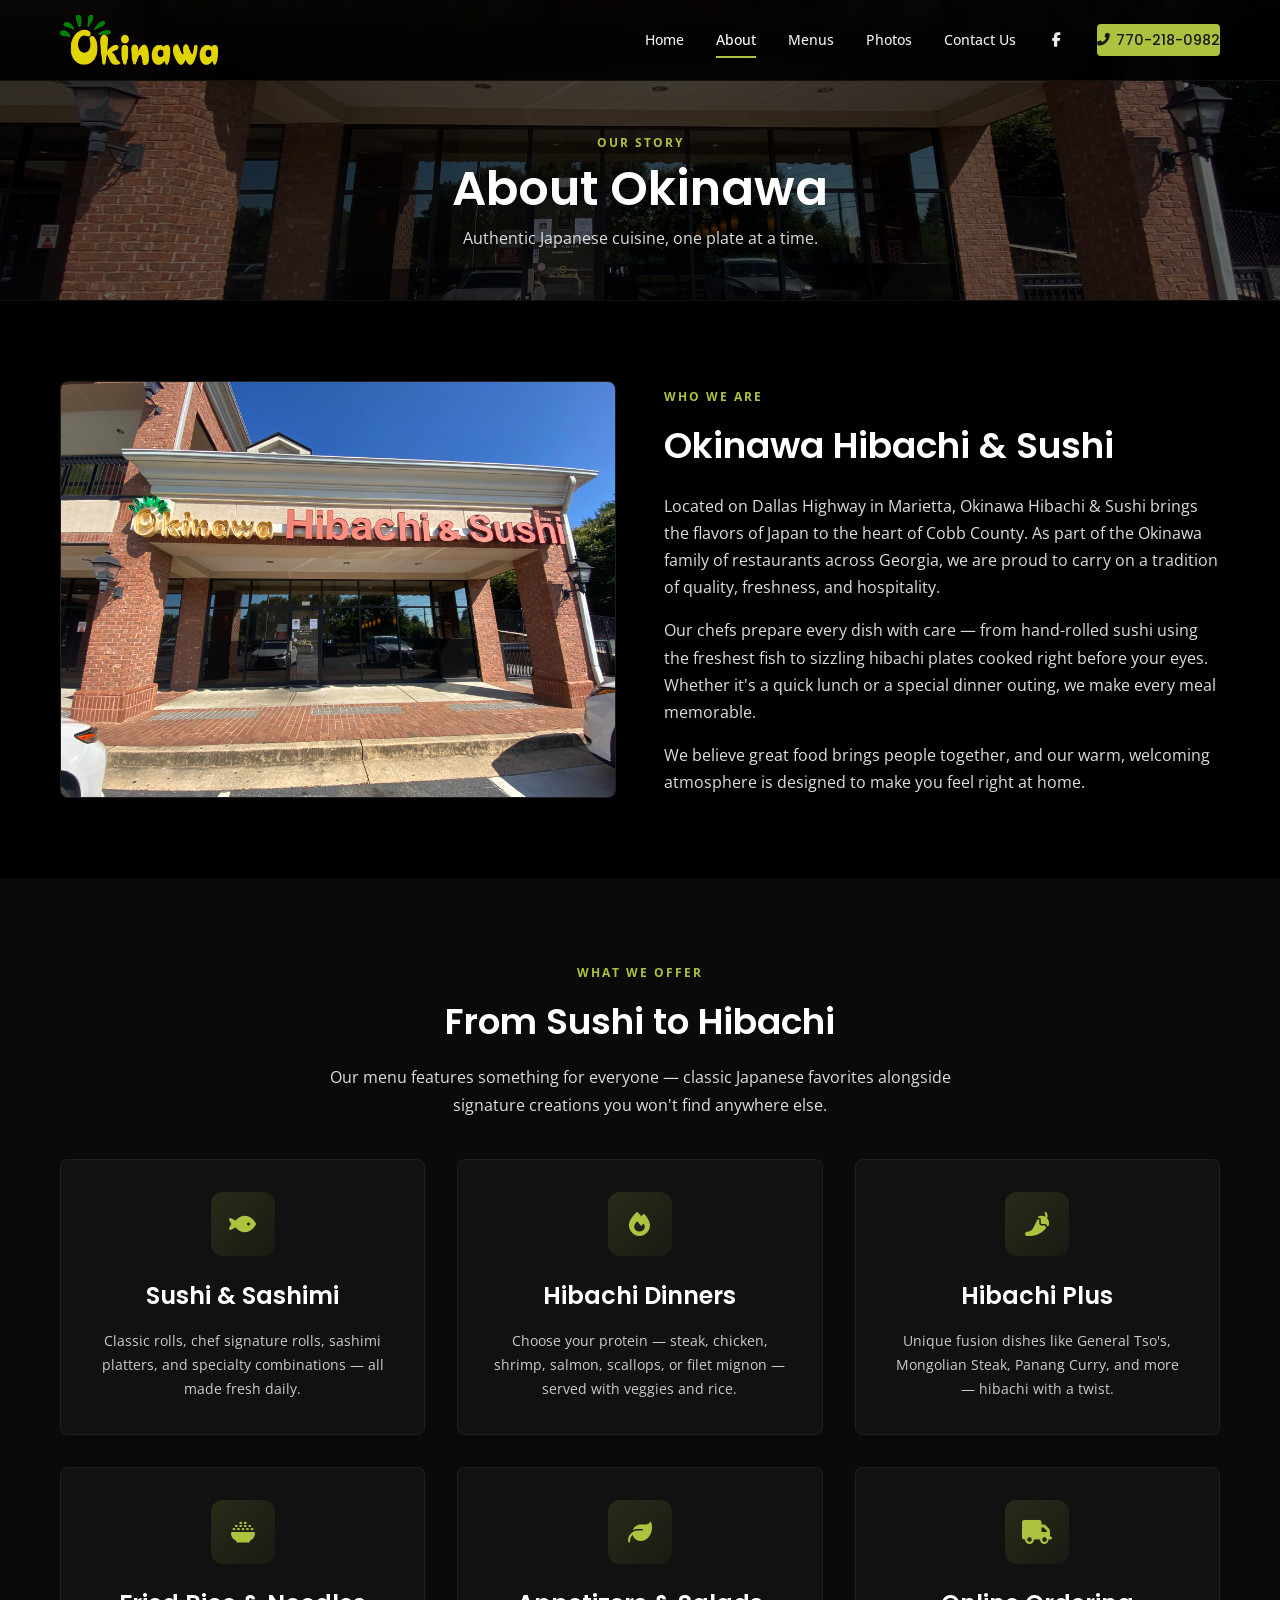
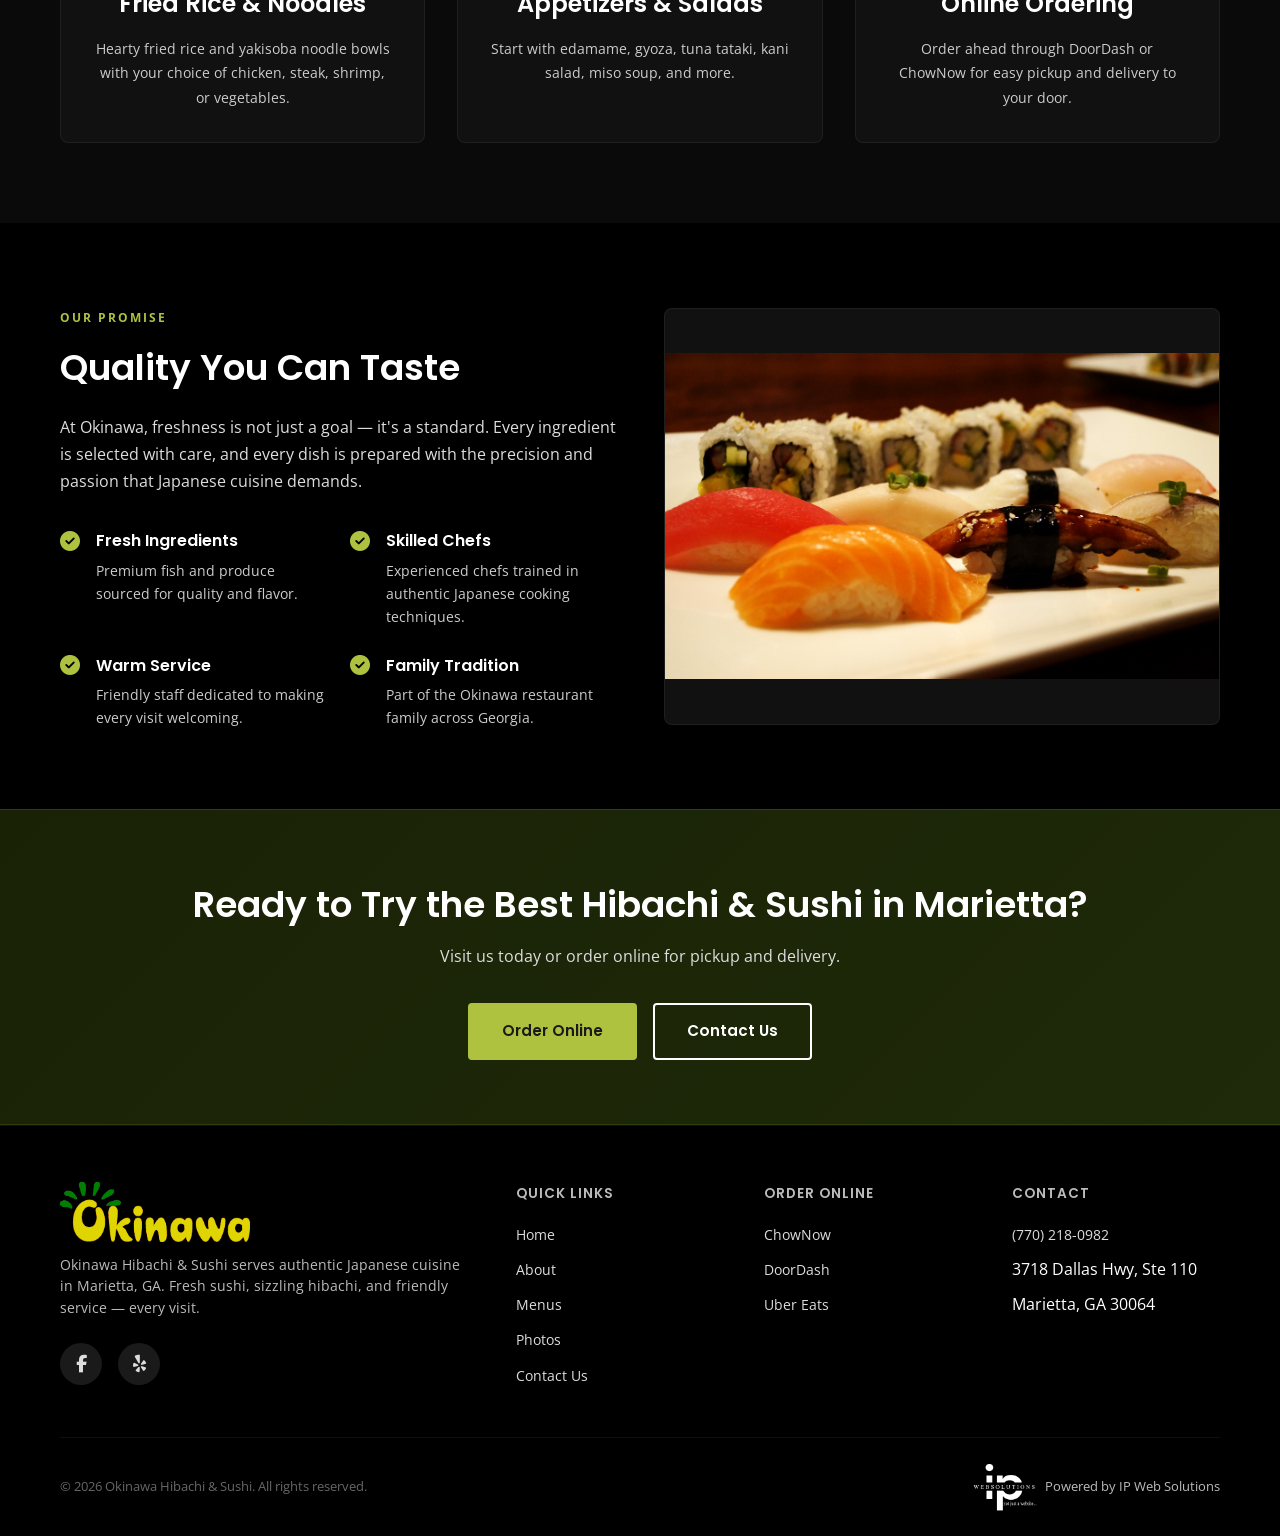
==== commit 32081344: "Serene feedback round 2: photo rearrange, menu fix, order dropdown - Replace "Korean Bulgogi" with "" ====
--- a/about.html
+++ b/about.html
@@ -22,7 +22,7 @@
   <link rel="preconnect" href="https://fonts.gstatic.com" crossorigin>
   <link href="https://fonts.googleapis.com/css2?family=Open+Sans:wght@300;400;500;600;700&family=Poppins:wght@400;500;600;700;800&display=swap" rel="stylesheet">
   <link rel="stylesheet" href="https://cdnjs.cloudflare.com/ajax/libs/font-awesome/6.5.1/css/all.min.css">
-  <link rel="stylesheet" href="css/styles.css?v=7179d9b1">
+  <link rel="stylesheet" href="css/styles.css?v=4bbbe53b">
 </head>
 <body>
 
@@ -96,7 +96,7 @@
         <div class="feature-card reveal">
           <div class="feature-icon"><i class="fas fa-pepper-hot"></i></div>
           <h3>Hibachi Plus</h3>
-          <p>Unique fusion dishes like General Tso's, Korean Bulgogi, Panang Curry, and more — hibachi with a twist.</p>
+          <p>Unique fusion dishes like General Tso's, Mongolian Steak, Panang Curry, and more — hibachi with a twist.</p>
         </div>
         <div class="feature-card reveal">
           <div class="feature-icon"><i class="fas fa-bowl-rice"></i></div>
@@ -169,7 +169,14 @@
       <h2>Ready to Try the Best Hibachi &amp; Sushi in Marietta?</h2>
       <p>Visit us today or order online for pickup and delivery.</p>
       <div style="display:flex;gap:1rem;justify-content:center;flex-wrap:wrap;margin-top:1.5rem;">
-        <a href="https://order.online/store/OkinawaHibachiandSushi-214505" target="_blank" class="btn btn-primary">Order Online</a>
+        <div class="order-dropdown">
+          <span class="btn btn-primary order-dropdown-btn" onclick="this.nextElementSibling.classList.toggle('open')">Order Online</span>
+          <div class="order-dropdown-list">
+            <a href="https://order.online/store/OkinawaHibachiandSushi-214505" target="_blank">ChowNow</a>
+            <a href="https://www.doordash.com/store/okinawa-hibachi-and-sushi-marietta-214505/" target="_blank">DoorDash</a>
+            <a href="https://www.ubereats.com/store/okinawa-hibachi-and-sushi-marietta/-2jIXX8yRQKUT7azbcEYQg" target="_blank">Uber Eats</a>
+          </div>
+        </div>
         <a href="contact.html" class="btn btn-secondary">Contact Us</a>
       </div>
     </div>
--- a/css/styles.css
+++ b/css/styles.css
@@ -1254,6 +1254,36 @@
   .tel-link { pointer-events: auto; cursor: pointer; }
 }
 
+/* Order Dropdown */
+.order-dropdown { position: relative; display: inline-block; }
+.order-dropdown-btn { cursor: pointer; }
+.order-dropdown-list {
+  display: none;
+  position: absolute;
+  bottom: calc(100% + .5rem);
+  left: 50%;
+  transform: translateX(-50%);
+  background: #1a1a1a;
+  border: 1px solid rgba(255,255,255,.15);
+  border-radius: 6px;
+  padding: .5rem;
+  min-width: 180px;
+  box-shadow: 0 8px 24px rgba(0,0,0,.4);
+  z-index: 100;
+}
+.order-dropdown-list.open { display: flex; flex-direction: column; gap: .35rem; }
+.order-dropdown-list a {
+  display: block;
+  padding: .55rem 1rem;
+  color: #fff;
+  font-size: .85rem;
+  font-weight: 500;
+  text-align: center;
+  border-radius: 4px;
+  transition: background .2s;
+}
+.order-dropdown-list a:hover { background: #AEC240; color: #1a1a1a; }
+
 @media (max-width: 480px) {
   h1 { font-size: 1.85rem; }
   .gallery-grid { grid-template-columns: 1fr; }
